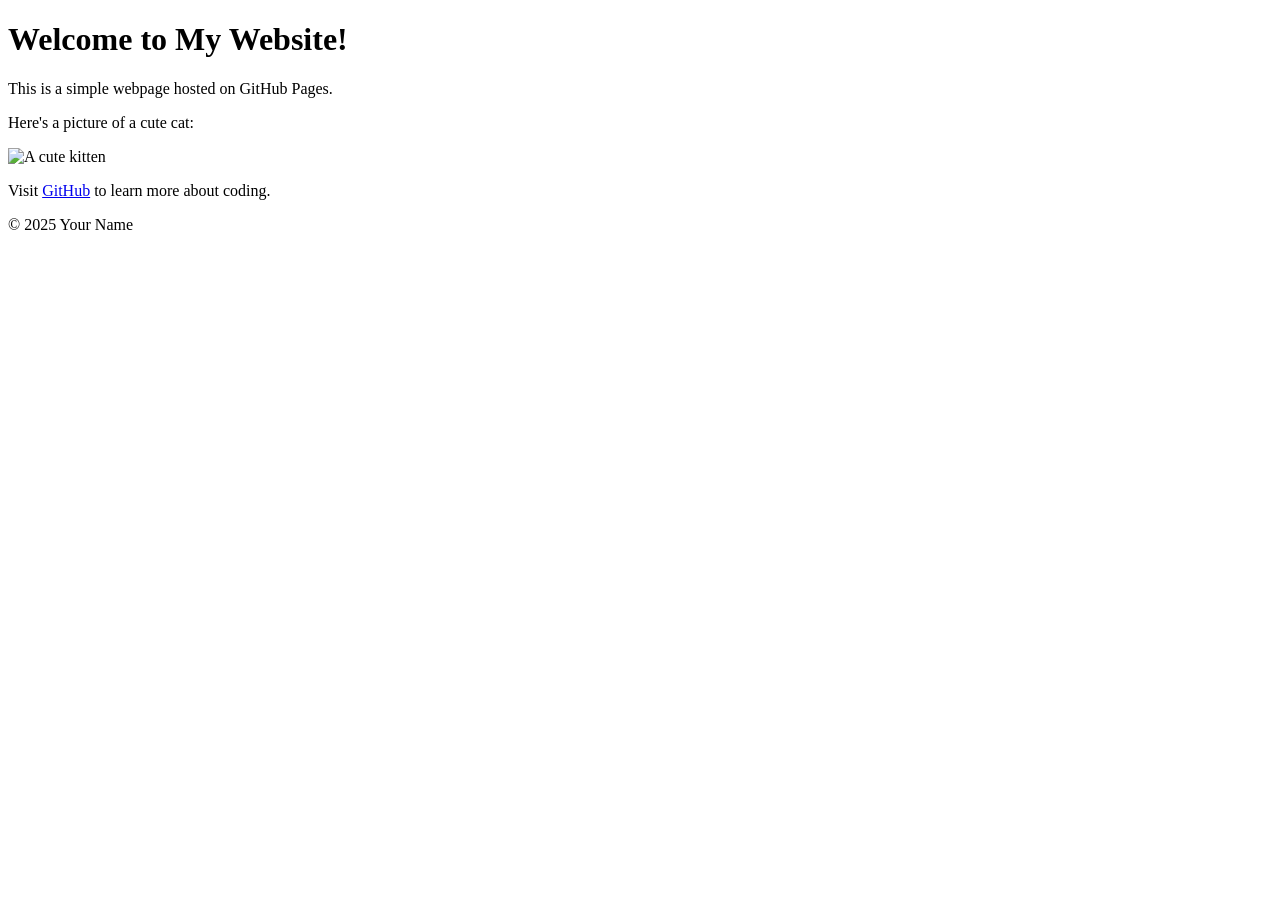
==== index.html @ 41c7ddf7 "Create index.html" ====
<!DOCTYPE html>
<html lang="en">
<head>
    <meta charset="UTF-8">
    <meta name="viewport" content="width=device-width, initial-scale=1.0">
    <title>My First GitHub Page</title>
</head>
<body>
    <header>
        <h1>Welcome to My Website!</h1>
    </header>

    <main>
        <p>This is a simple webpage hosted on GitHub Pages.</p>
        <p>Here's a picture of a cute cat:</p>
        <img src="https://placekitten.com/200/300" alt="A cute kitten">
        
        <p>Visit <a href="https://github.com">GitHub</a> to learn more about coding.</p>
    </main>
<footer>
        <p>&copy; 2025 Your Name</p>
    </footer>
</body>
</html>
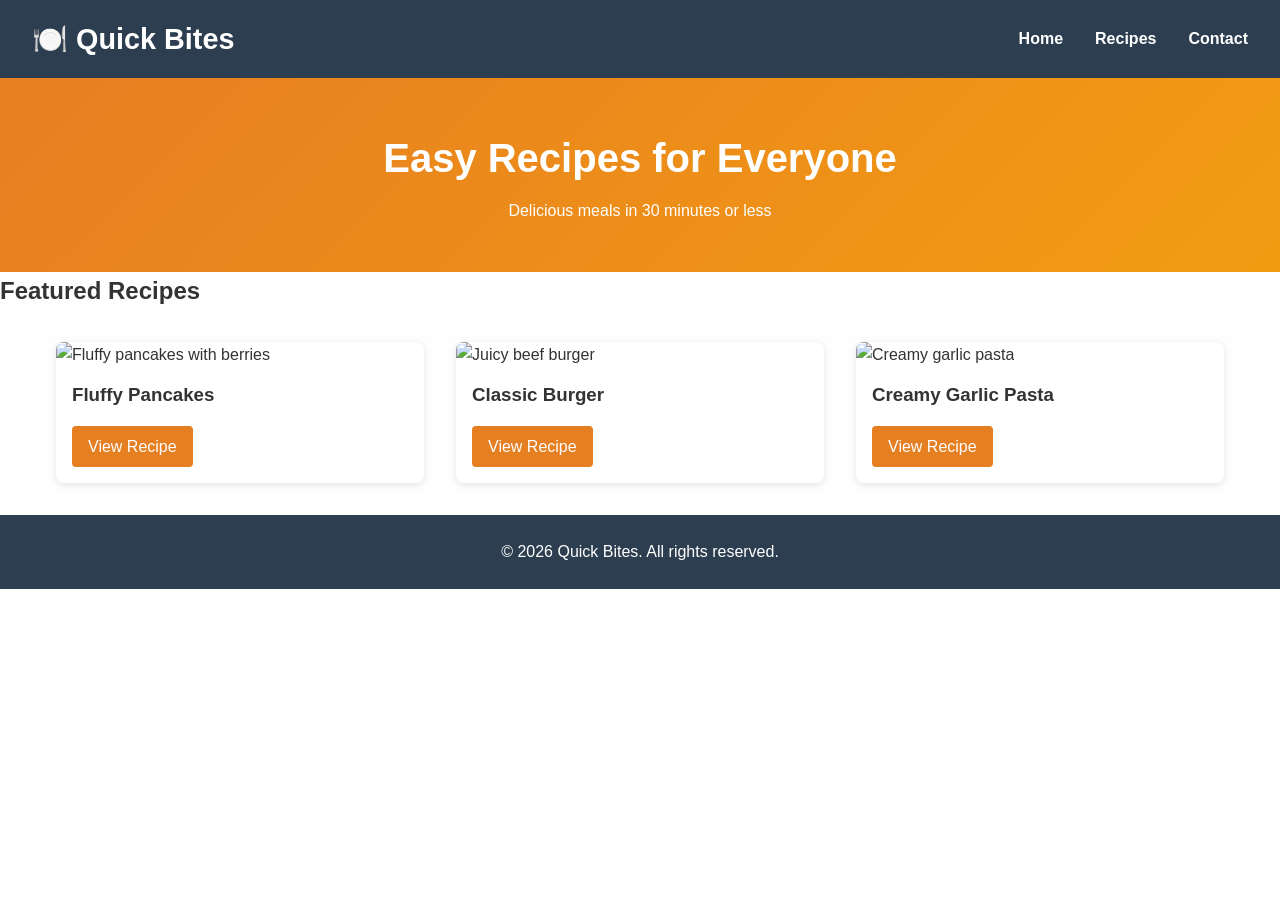
==== commit 4cf2a443: "Complete Quick Bites website" ====
--- a/index.html
+++ b/index.html
@@ -3,22 +3,53 @@
 <head>
     <meta charset="UTF-8">
     <meta name="viewport" content="width=device-width, initial-scale=1.0">
-    <title>My First GitHub Page</title>
+    <title>Quick Bites | Easy Recipes</title>
+    <link rel="stylesheet" href="css/style.css">
 </head>
 <body>
     <header>
-        <h1>Welcome to My Website!</h1>
+        <div class="logo">
+            <h1>🍽️ Quick Bites</h1>
+        </div>
+        <nav>
+            <ul>
+                <li><a href="index.html">Home</a></li>
+                <li><a href="recipes.html">Recipes</a></li>
+                <li><a href="contact.html">Contact</a></li>
+            </ul>
+        </nav>
     </header>
 
     <main>
-        <p>This is a simple webpage hosted on GitHub Pages.</p>
-        <p>Here's a picture of a cute cat:</p>
-        <img src="https://placekitten.com/200/300" alt="A cute kitten">
-        
-        <p>Visit <a href="https://github.com">GitHub</a> to learn more about coding.</p>
+        <section class="hero">
+            <h2>Easy Recipes for Everyone</h2>
+            <p>Delicious meals in 30 minutes or less</p>
+        </section>
+
+        <section class="featured">
+            <h2>Featured Recipes</h2>
+            <div class="recipe-grid">
+                <div class="card">
+                    <img src="https://via.placeholder.com/300x200?text=Pancakes" alt="Fluffy pancakes with berries" width="300" height="200">
+                    <h3>Fluffy Pancakes</h3>
+                    <a href="recipe-pancakes.html" class="btn">View Recipe</a>
+                </div>
+                <div class="card">
+                    <img src="https://via.placeholder.com/300x200?text=Burger" alt="Juicy beef burger" width="300" height="200">
+                    <h3>Classic Burger</h3>
+                    <a href="recipe-burger.html" class="btn">View Recipe</a>
+                </div>
+                <div class="card">
+                    <img src="https://via.placeholder.com/300x200?text=Pasta" alt="Creamy garlic pasta" width="300" height="200">
+                    <h3>Creamy Garlic Pasta</h3>
+                    <a href="recipe-pasta.html" class="btn">View Recipe</a>
+                </div>
+            </div>
+        </section>
     </main>
-<footer>
-        <p>&copy; 2025 Your Name</p>
+
+    <footer>
+        <p>&copy; 2026 Quick Bites. All rights reserved.</p>
     </footer>
 </body>
-</html>
+</html>
--- a/css/style.css
+++ b/css/style.css
@@ -0,0 +1,246 @@
+/* Reset & Base */
+* {
+    margin: 0;
+    padding: 0;
+    box-sizing: border-box;
+}
+
+body {
+    font-family: Arial, Helvetica, sans-serif;
+    line-height: 1.6;
+    color: #333;
+    background: #fefefe;
+}
+
+/* Header */
+header {
+    background: #2c3e50;
+    color: white;
+    padding: 1rem 2rem;
+    display: flex;
+    justify-content: space-between;
+    align-items: center;
+    flex-wrap: wrap;
+}
+
+.logo h1 {
+    font-size: 1.8rem;
+}
+
+nav ul {
+    list-style: none;
+    display: flex;
+    gap: 2rem;
+}
+
+nav a {
+    color: white;
+    text-decoration: none;
+    font-weight: bold;
+    transition: color 0.3s;
+}
+
+nav a:hover {
+    color: #e67e22;
+}
+
+/* Hero Section */
+.hero {
+    background: linear-gradient(135deg, #e67e22, #f39c12);
+    color: white;
+    text-align: center;
+    padding: 3rem 1rem;
+}
+
+.hero h2 {
+    font-size: 2.5rem;
+    margin-bottom: 0.5rem;
+}
+
+/* Recipe Grid */
+.recipe-grid {
+    display: grid;
+    grid-template-columns: repeat(auto-fit, minmax(280px, 1fr));
+    gap: 2rem;
+    max-width: 1200px;
+    margin: 2rem auto;
+    padding: 0 1rem;
+}
+
+.card {
+    background: white;
+    border-radius: 8px;
+    overflow: hidden;
+    box-shadow: 0 2px 8px rgba(0,0,0,0.1);
+    transition: transform 0.2s, box-shadow 0.2s;
+}
+
+.card:hover {
+    transform: translateY(-5px);
+    box-shadow: 0 6px 16px rgba(0,0,0,0.15);
+}
+
+.card img {
+    width: 100%;
+    height: 200px;
+    object-fit: cover;
+}
+
+.card h3 {
+    padding: 0.75rem 1rem 0;
+}
+
+.card p {
+    padding: 0 1rem;
+    font-size: 0.9rem;
+    color: #666;
+}
+
+.btn {
+    display: inline-block;
+    background: #e67e22;
+    color: white;
+    padding: 0.5rem 1rem;
+    margin: 1rem;
+    text-decoration: none;
+    border-radius: 4px;
+    transition: background 0.3s;
+    border: none;
+    cursor: pointer;
+}
+
+.btn:hover {
+    background: #d35400;
+}
+
+/* Recipe Detail Page */
+.recipe-detail {
+    max-width: 800px;
+    margin: 2rem auto;
+    padding: 0 1rem;
+}
+
+.recipe-detail h2 {
+    font-size: 2rem;
+    color: #2c3e50;
+    margin-bottom: 1rem;
+}
+
+.recipe-detail img {
+    width: 100%;
+    height: auto;
+    border-radius: 8px;
+    margin: 1rem 0;
+}
+
+.ingredients, .steps {
+    background: #f9f9f9;
+    padding: 1rem 2rem;
+    border-radius: 8px;
+    margin: 1.5rem 0;
+}
+
+.ingredients h3, .steps h3 {
+    color: #e67e22;
+    margin-bottom: 0.5rem;
+}
+
+.ingredients ul, .steps ol {
+    margin-left: 1.5rem;
+}
+
+.ingredients li, .steps li {
+    margin: 0.5rem 0;
+}
+
+/* Contact Page */
+.contact-page {
+    max-width: 600px;
+    margin: 2rem auto;
+    padding: 0 1rem;
+    text-align: center;
+}
+
+.contact-page h2 {
+    font-size: 2rem;
+    color: #2c3e50;
+}
+
+.contact-form {
+    background: #f9f9f9;
+    padding: 2rem;
+    border-radius: 8px;
+    margin-top: 1.5rem;
+    text-align: left;
+}
+
+.form-group {
+    margin-bottom: 1rem;
+}
+
+.form-group label {
+    display: block;
+    font-weight: bold;
+    margin-bottom: 0.3rem;
+}
+
+.form-group input,
+.form-group textarea {
+    width: 100%;
+    padding: 0.75rem;
+    border: 1px solid #ccc;
+    border-radius: 4px;
+    font-family: inherit;
+}
+
+.form-group input:focus,
+.form-group textarea:focus {
+    outline: none;
+    border-color: #e67e22;
+}
+
+/* HTML5 validation styling */
+.form-group input:required:invalid,
+.form-group textarea:required:invalid {
+    border-left: 4px solid #e74c3c;
+}
+
+.form-group input:required:valid,
+.form-group textarea:required:valid {
+    border-left: 4px solid #27ae60;
+}
+
+/* Footer */
+footer {
+    text-align: center;
+    padding: 1.5rem;
+    background: #2c3e50;
+    color: white;
+    margin-top: 2rem;
+}
+
+/* Responsive */
+@media (max-width: 768px) {
+    header {
+        flex-direction: column;
+        text-align: center;
+        gap: 1rem;
+    }
+    
+    nav ul {
+        flex-direction: column;
+        gap: 0.5rem;
+    }
+    
+    .hero h2 {
+        font-size: 1.8rem;
+    }
+    
+    .recipe-grid {
+        grid-template-columns: 1fr;
+    }
+    
+    .recipe-detail h2 {
+        font-size: 1.5rem;
+    }
+}
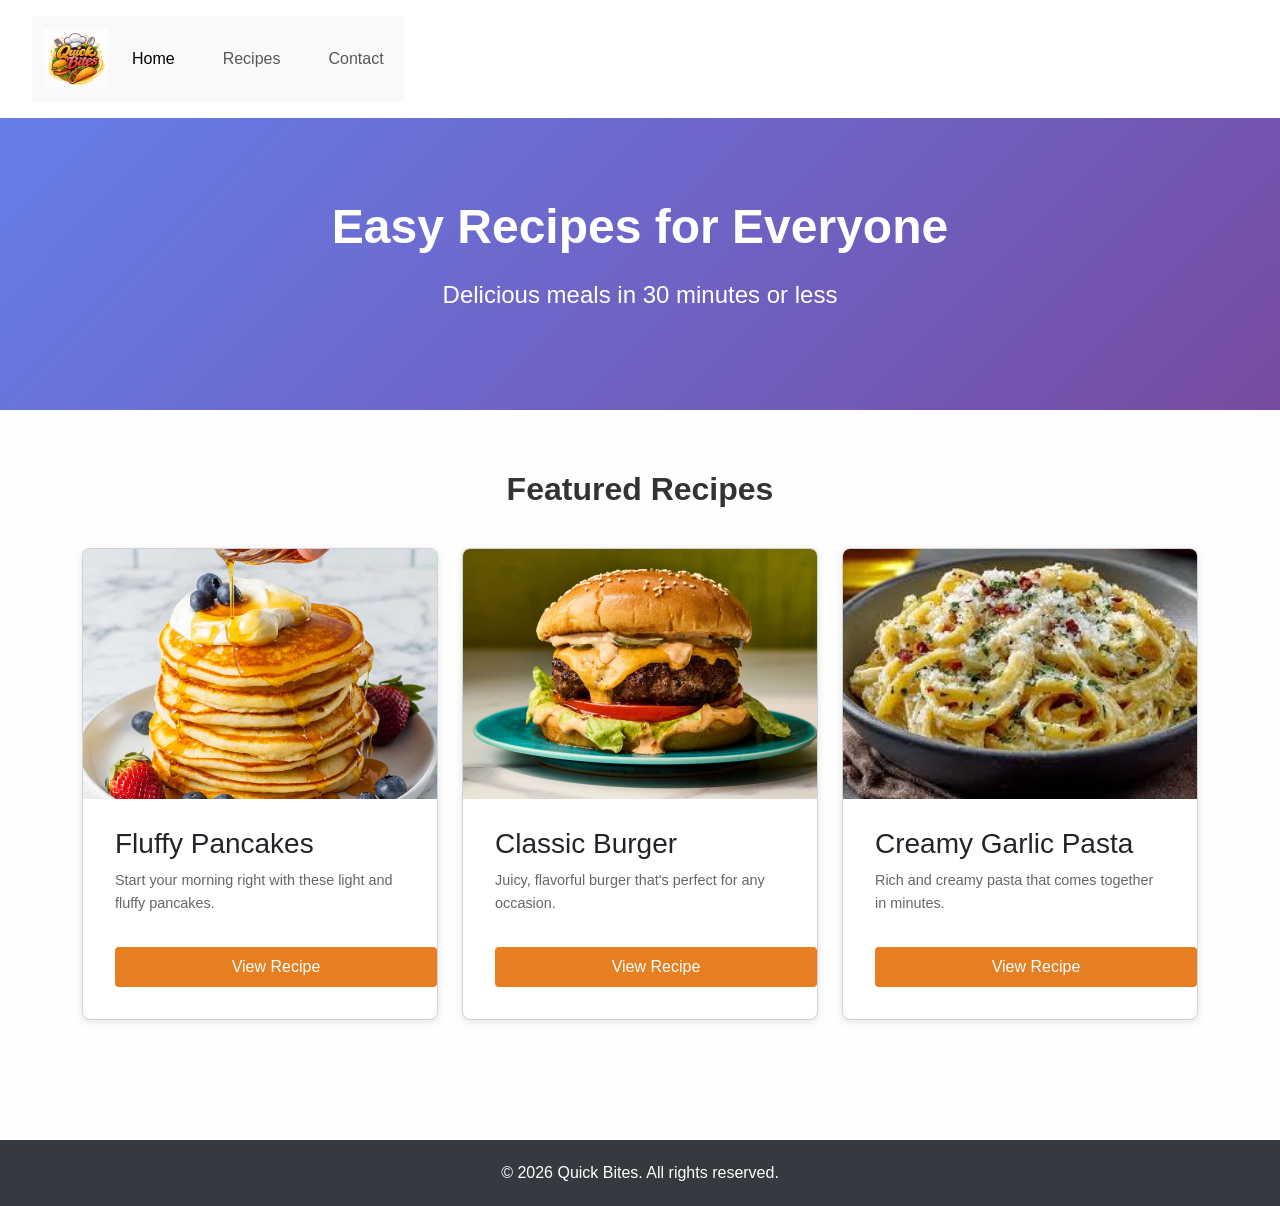
==== commit caf5bdfb: "Final submission - Quick Bites website" ====
--- a/index.html
+++ b/index.html
@@ -4,52 +4,166 @@
     <meta charset="UTF-8">
     <meta name="viewport" content="width=device-width, initial-scale=1.0">
     <title>Quick Bites | Easy Recipes</title>
+    <link href="https://cdn.jsdelivr.net/npm/bootstrap@5.3.0/dist/css/bootstrap.min.css" rel="stylesheet">
     <link rel="stylesheet" href="css/style.css">
+    <style>
+        /* Logo fix - prevent squishing */
+        .logo img {
+            width: auto;
+            height: 60px;
+            object-fit: contain;
+        }
+        
+        /* Header styling */
+        header {
+            background-color: #fff;
+            box-shadow: 0 2px 4px rgba(0,0,0,0.1);
+        }
+        
+        /* Hero section */
+        .hero {
+            background: linear-gradient(135deg, #667eea 0%, #764ba2 100%);
+            color: white;
+            padding: 80px 0;
+            text-align: center;
+        }
+        
+        .hero h2 {
+            font-size: 3rem;
+            font-weight: bold;
+            margin-bottom: 20px;
+        }
+        
+        .hero p {
+            font-size: 1.5rem;
+        }
+        
+        /* Featured section */
+        .featured {
+            padding: 60px 0;
+        }
+        
+        .featured h2 {
+            text-align: center;
+            margin-bottom: 40px;
+            font-weight: bold;
+        }
+        
+        /* Recipe cards */
+        .recipe-card {
+            transition: transform 0.3s ease, box-shadow 0.3s ease;
+            height: 100%;
+        }
+        
+        .recipe-card:hover {
+            transform: translateY(-10px);
+            box-shadow: 0 10px 20px rgba(0,0,0,0.1);
+        }
+        
+        .recipe-card img {
+            width: 100%;
+            height: 250px;
+            object-fit: cover;
+        }
+        
+        /* Footer */
+        footer {
+            background-color: #343a40;
+            color: white;
+            text-align: center;
+            padding: 20px 0;
+            margin-top: 60px;
+        }
+    </style>
 </head>
 <body>
+    <!-- Header with Bootstrap Navbar -->
     <header>
-        <div class="logo">
-            <h1>🍽️ Quick Bites</h1>
-        </div>
-        <nav>
-            <ul>
-                <li><a href="index.html">Home</a></li>
-                <li><a href="recipes.html">Recipes</a></li>
-                <li><a href="contact.html">Contact</a></li>
-            </ul>
+        <nav class="navbar navbar-expand-lg navbar-light bg-light">
+            <div class="container">
+                <a class="navbar-brand logo" href="index.html">
+                    <img src="images/logo.jpeg" alt="Quick Bites Logo">
+                </a>
+                <button class="navbar-toggler" type="button" data-bs-toggle="collapse" data-bs-target="#navbarNav" aria-controls="navbarNav" aria-expanded="false" aria-label="Toggle navigation">
+                    <span class="navbar-toggler-icon"></span>
+                </button>
+                <div class="collapse navbar-collapse" id="navbarNav">
+                    <ul class="navbar-nav ms-auto">
+                        <li class="nav-item">
+                            <a class="nav-link active" href="index.html">Home</a>
+                        </li>
+                        <li class="nav-item">
+                            <a class="nav-link" href="recipes.html">Recipes</a>
+                        </li>
+                        <li class="nav-item">
+                            <a class="nav-link" href="contact.html">Contact</a>
+                        </li>
+                    </ul>
+                </div>
+            </div>
         </nav>
     </header>
 
     <main>
+        <!-- Hero Section -->
         <section class="hero">
-            <h2>Easy Recipes for Everyone</h2>
-            <p>Delicious meals in 30 minutes or less</p>
+            <div class="container">
+                <h2>Easy Recipes for Everyone</h2>
+                <p>Delicious meals in 30 minutes or less</p>
+            </div>
         </section>
 
+        <!-- Featured Recipes Section -->
         <section class="featured">
-            <h2>Featured Recipes</h2>
-            <div class="recipe-grid">
-                <div class="card">
-                    <img src="https://via.placeholder.com/300x200?text=Pancakes" alt="Fluffy pancakes with berries" width="300" height="200">
-                    <h3>Fluffy Pancakes</h3>
-                    <a href="recipe-pancakes.html" class="btn">View Recipe</a>
-                </div>
-                <div class="card">
-                    <img src="https://via.placeholder.com/300x200?text=Burger" alt="Juicy beef burger" width="300" height="200">
-                    <h3>Classic Burger</h3>
-                    <a href="recipe-burger.html" class="btn">View Recipe</a>
-                </div>
-                <div class="card">
-                    <img src="https://via.placeholder.com/300x200?text=Pasta" alt="Creamy garlic pasta" width="300" height="200">
-                    <h3>Creamy Garlic Pasta</h3>
-                    <a href="recipe-pasta.html" class="btn">View Recipe</a>
+            <div class="container">
+                <h2>Featured Recipes</h2>
+                <div class="row g-4">
+                    <!-- Pancakes Card -->
+                    <div class="col-md-4">
+                        <div class="card recipe-card">
+                            <img src="images/pancakes..jpeg" class="card-img-top" alt="Fluffy pancakes">
+                            <div class="card-body">
+                                <h3 class="card-title">Fluffy Pancakes</h3>
+                                <p class="card-text">Start your morning right with these light and fluffy pancakes.</p>
+                                <a href="recipe-pancakes.html" class="btn btn-primary w-100">View Recipe</a>
+                            </div>
+                        </div>
+                    </div>
+
+                    <!-- Burger Card -->
+                    <div class="col-md-4">
+                        <div class="card recipe-card">
+                            <img src="images/Burgers..jpeg" class="card-img-top" alt="Classic burger">
+                            <div class="card-body">
+                                <h3 class="card-title">Classic Burger</h3>
+                                <p class="card-text">Juicy, flavorful burger that's perfect for any occasion.</p>
+                                <a href="recipe-burger.html" class="btn btn-primary w-100">View Recipe</a>
+                            </div>
+                        </div>
+                    </div>
+
+                    <!-- Pasta Card -->
+                    <div class="col-md-4">
+                        <div class="card recipe-card">
+                            <img src="images/creamy garlic pasta..jpeg" class="card-img-top" alt="Creamy pasta">
+                            <div class="card-body">
+                                <h3 class="card-title">Creamy Garlic Pasta</h3>
+                                <p class="card-text">Rich and creamy pasta that comes together in minutes.</p>
+                                <a href="recipe-pasta.html" class="btn btn-primary w-100">View Recipe</a>
+                            </div>
+                        </div>
+                    </div>
                 </div>
             </div>
         </section>
     </main>
 
     <footer>
-        <p>&copy; 2026 Quick Bites. All rights reserved.</p>
+        <div class="container">
+            <p class="mb-0">&copy; 2026 Quick Bites. All rights reserved.</p>
+        </div>
     </footer>
+
+    <script src="https://cdn.jsdelivr.net/npm/bootstrap@5.3.0/dist/js/bootstrap.bundle.min.js"></script>
 </body>
 </html>
